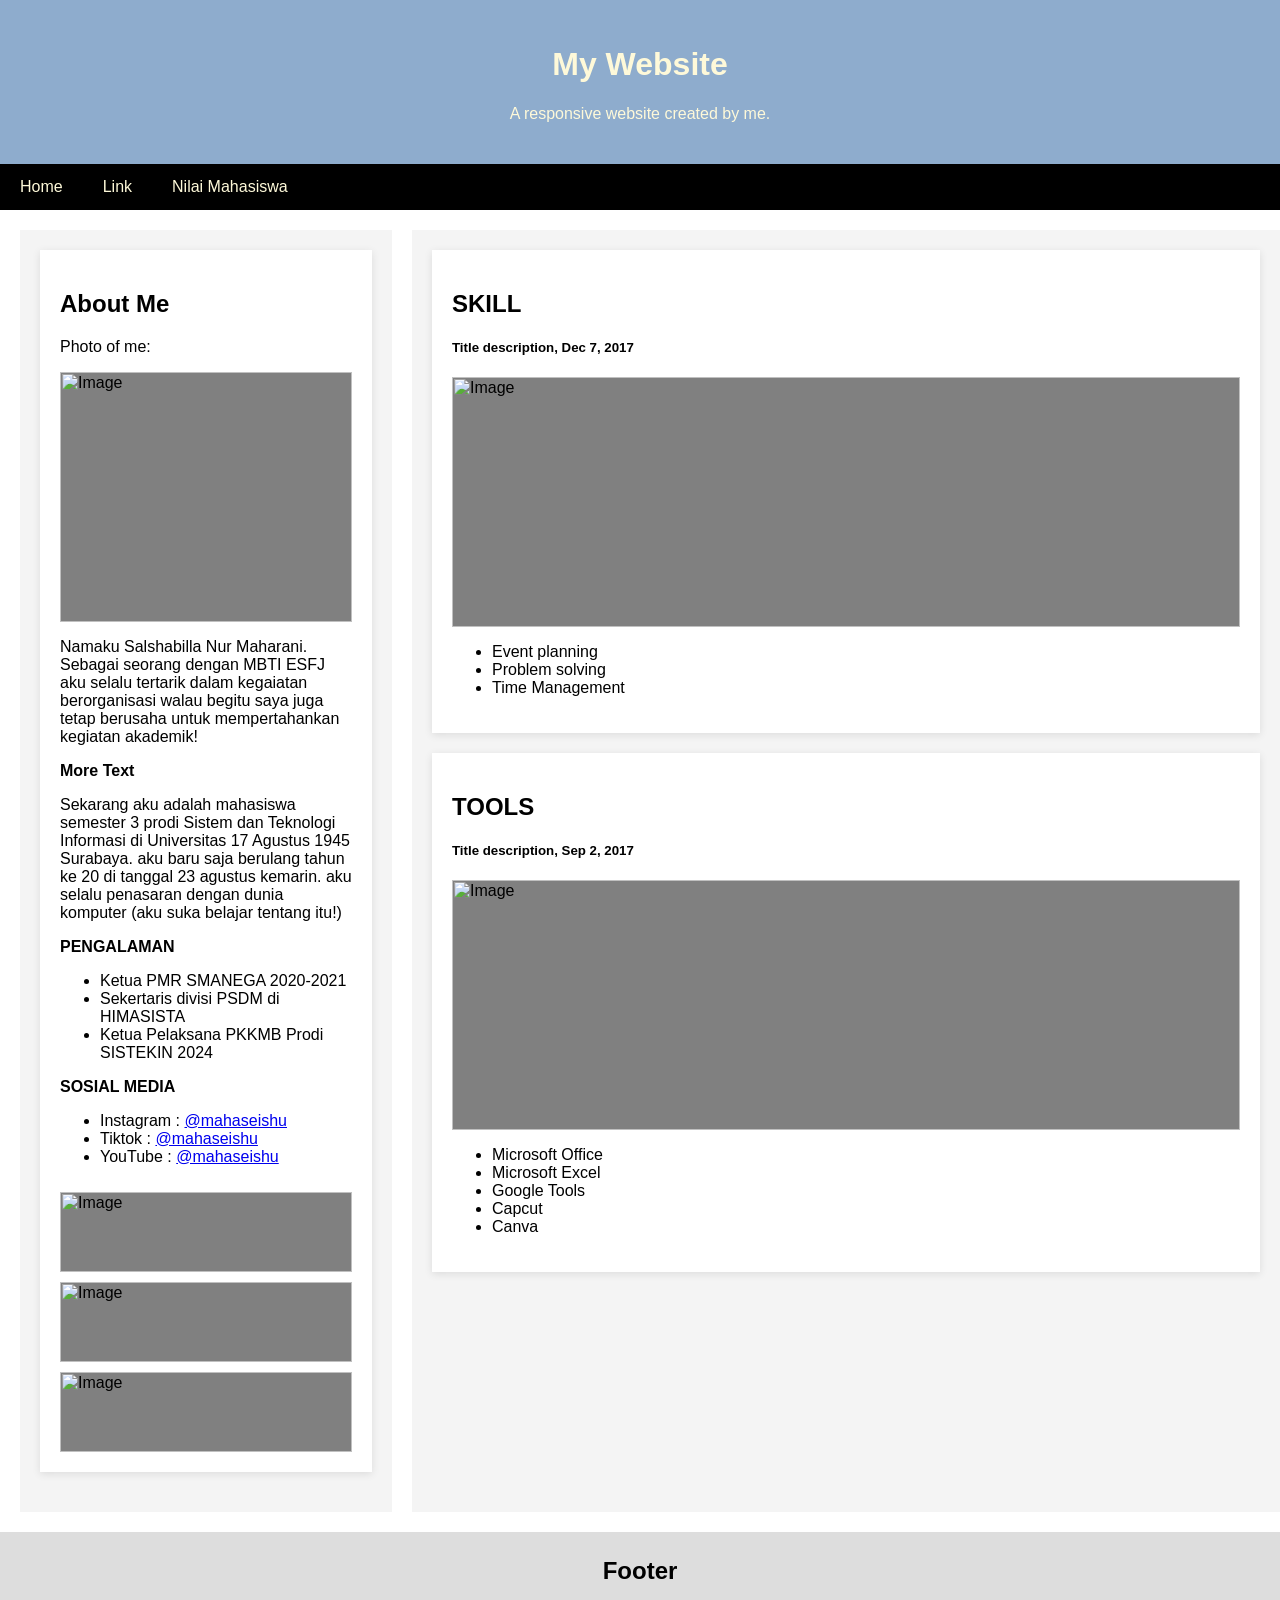
==== index.html @ eaaee87b "Create index.html" ====
<html lang="en">
<head>
    <meta charset="UTF-8">
    <meta name="viewport" content="width=device-width, initial-scale=1.0">
    <title>My Website</title>
    <style>
        body {
            font-family: Arial, sans-serif;
            margin: 0;
            padding: 0;
            box-sizing: border-box;
        }

        .header {
            background-color: #8EACCD;
            color:#FEF9D9 ;
            text-align: center;
            padding: 25px;
        }

        .navbar {
            overflow: hidden;
            background-color: black;
            padding: 0px 0;
        }

        .navbar a {
            float: left;
            display: block;
            color: #FEF9D9;
            text-align: center;
            padding: 14px 20px;
            text-decoration: none;
        }

        .navbar a:hover {
            background-color: #ddd;
            color: black;
        }

        .container {
            display: grid;
            grid-template-columns: 30% 70%;
            gap: 20px;
            padding: 20px;
        }

        .leftcolumn {
            background-color: #f4f4f4;
            padding: 20px;
        }

        .rightcolumn {
            background-color: #f4f4f4;
            padding: 20px;
        }

        .card {
            background-color: white;
            padding: 20px;
            margin-bottom: 20px;
            box-shadow: 0 2px 8px rgba(0, 0, 0, 0.1);
        }

        .about-me img {
            width: 100%;
            height: 250px;
            background-color: grey;
        }

        .about-me .images img {
            width: 100%;
            height: 80px;
            margin-top: 10px;
            background-color: grey;
        }

        .content img {
            width: 100%;
            height: 250px;
            background-color: grey;
        }

        .footer {
            background-color: #ddd;
            padding: 5px;
            text-align: center;
        }
    </style>
</head>
<body>

    <div class="header">
        <h1>My Website</h1>
        <p>A responsive website created by me.</p>
    </div>

    <div class="navbar">
        <a href="#">Home</a>
        <a href="#">Link</a>
        <a href="nilai.html">Nilai Mahasiswa</a>
    </div>

    <div class="container">
        <!-- Left Column -->
        <div class="leftcolumn">
            <div class="card about-me">
                <h2>About Me</h2>
                <p>Photo of me:</p>
                <img src="foto/WhatsApp Image 2024-09-23 at 21.03.54_5bafac22.jpg" alt="Image">
                <p>Namaku Salshabilla Nur Maharani. Sebagai seorang dengan MBTI ESFJ aku selalu tertarik dalam kegaiatan berorganisasi walau begitu saya juga tetap berusaha untuk mempertahankan kegiatan akademik! </p>
                <p><b>More Text</b></p>
                <p> Sekarang aku adalah mahasiswa semester 3 prodi Sistem dan Teknologi Informasi di Universitas 17 Agustus 1945 Surabaya. aku baru saja berulang tahun ke 20 di tanggal 23 agustus kemarin. aku selalu penasaran dengan dunia komputer (aku suka belajar tentang itu!)</p>
                <dl> 
                    <dt> <b> PENGALAMAN </b></dt>
                    <ul>
                        <li> Ketua PMR SMANEGA 2020-2021 </li>
                        <li> Sekertaris divisi PSDM di HIMASISTA </li>
                        <li> Ketua Pelaksana PKKMB Prodi SISTEKIN 2024 </li>
                    </ul>
                    <dt> <b> SOSIAL MEDIA </b></dt>
                    <ul>
                        <li> Instagram  : <a href="https://www.instagram.com/mahaseishu/#">@mahaseishu</a> </li>
                        <li> Tiktok     : <a href="https://www.tiktok.com/@mahaseishu?is_from_webapp=1&sender_device=pc">@mahaseishu</a> </li>
                        <li> YouTube    : <a href="https://youtube.com/@mahaseishu?si=4CXGD5W06OkweNBG">@mahaseishu</a> </li>
                    </ul>
                </dl>
                <div class="images">
                    <img src="foto/WhatsApp Image 2024-09-23 at 21.15.58_c7e88a3b.jpg" alt="Image">
                    <img src="foto/WhatsApp Image 2024-09-23 at 21.20.33_2cbcd591.jpg" alt="Image">
                    <img src="foto/WhatsApp Image 2024-09-23 at 21.21.54_89cf80d8.jpg" alt="Image">
                </div>
            </div>
        </div>

        <!-- Right Column -->
        <div class="rightcolumn">
            <div class="card content">
                <h2>SKILL</h2>
                <h5>Title description, Dec 7, 2017</h5>
                <img src="foto/Screenshot 2024-09-23 211745.png" alt="Image">
                <ul>
                    <li> Event planning </li>
                    <li> Problem solving </li>
                    <li> Time Management </li>
                </ul>

            </div>
            <div class="card content">
                <h2>TOOLS</h2>
                <h5>Title description, Sep 2, 2017</h5>
                <img src="foto/WhatsApp Image 2024-09-23 at 21.23.44_96e1d459.jpg" alt="Image">
                <ul>
                    <li> Microsoft Office </li>
                    <li> Microsoft Excel </li>
                    <li> Google Tools </li>
                    <li> Capcut </li>
                    <li> Canva </li>
                </ul>
            </div>
        </div>
    </div>

    <div class="footer">
        <h2>Footer</h2>
    </div>

</body>
</html>
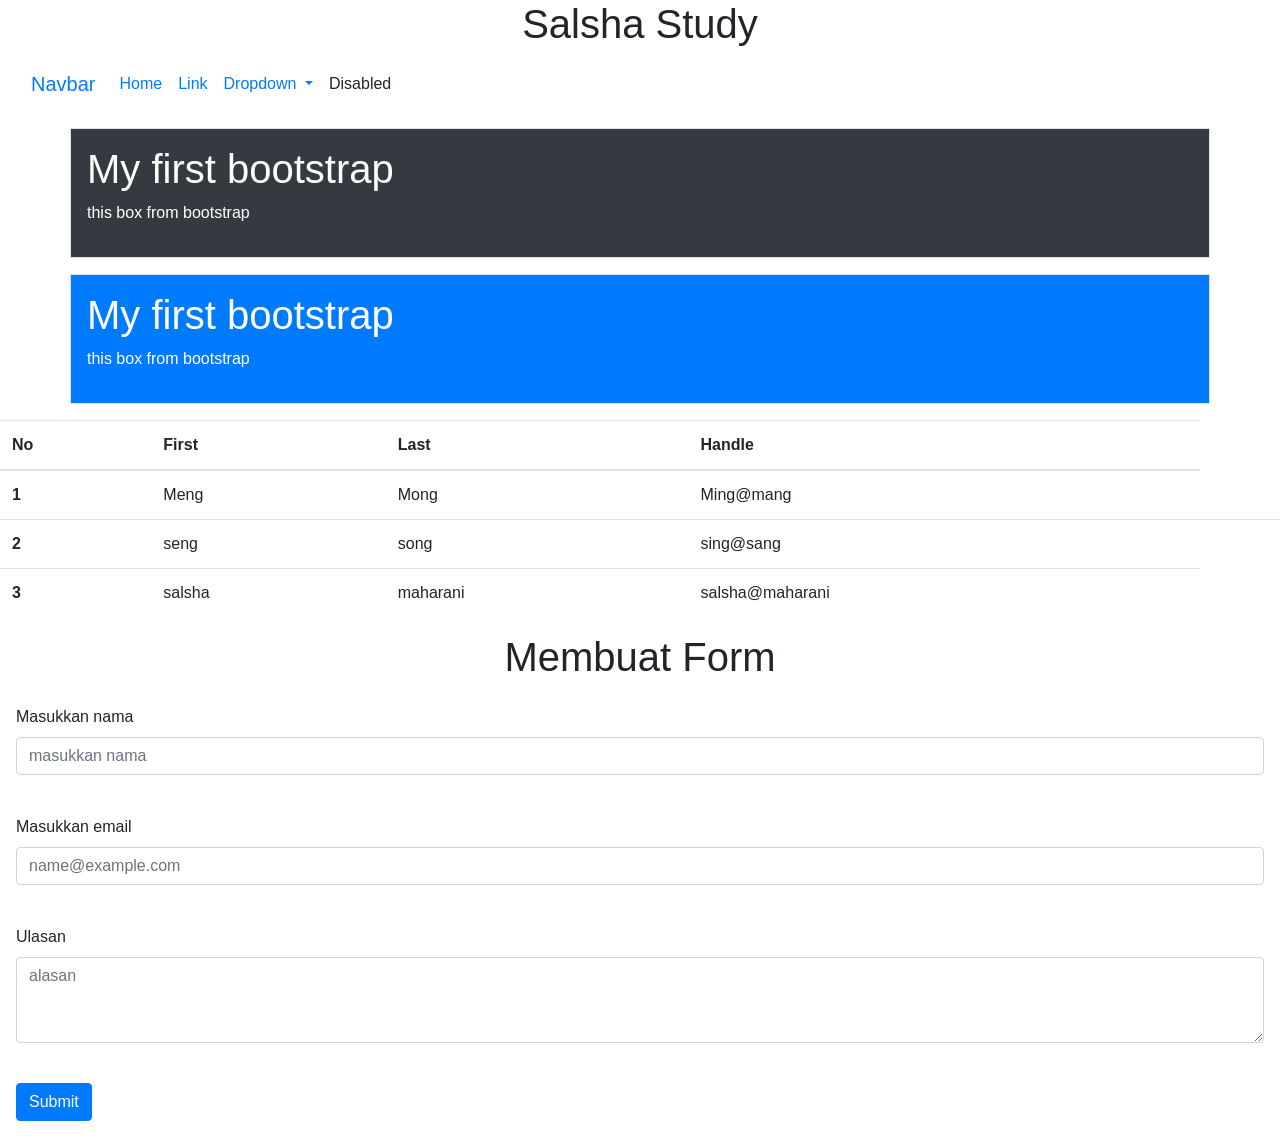
==== commit e4ec2c9f: "push file tugas" ====
--- a/index.html
+++ b/index.html
@@ -1,169 +1,108 @@
-<html lang="en">
+<!DOCTYPE html>
 <head>
-    <meta charset="UTF-8">
-    <meta name="viewport" content="width=device-width, initial-scale=1.0">
-    <title>My Website</title>
-    <style>
-        body {
-            font-family: Arial, sans-serif;
-            margin: 0;
-            padding: 0;
-            box-sizing: border-box;
-        }
-
-        .header {
-            background-color: #8EACCD;
-            color:#FEF9D9 ;
-            text-align: center;
-            padding: 25px;
-        }
-
-        .navbar {
-            overflow: hidden;
-            background-color: black;
-            padding: 0px 0;
-        }
-
-        .navbar a {
-            float: left;
-            display: block;
-            color: #FEF9D9;
-            text-align: center;
-            padding: 14px 20px;
-            text-decoration: none;
-        }
-
-        .navbar a:hover {
-            background-color: #ddd;
-            color: black;
-        }
-
-        .container {
-            display: grid;
-            grid-template-columns: 30% 70%;
-            gap: 20px;
-            padding: 20px;
-        }
-
-        .leftcolumn {
-            background-color: #f4f4f4;
-            padding: 20px;
-        }
-
-        .rightcolumn {
-            background-color: #f4f4f4;
-            padding: 20px;
-        }
-
-        .card {
-            background-color: white;
-            padding: 20px;
-            margin-bottom: 20px;
-            box-shadow: 0 2px 8px rgba(0, 0, 0, 0.1);
-        }
-
-        .about-me img {
-            width: 100%;
-            height: 250px;
-            background-color: grey;
-        }
-
-        .about-me .images img {
-            width: 100%;
-            height: 80px;
-            margin-top: 10px;
-            background-color: grey;
-        }
-
-        .content img {
-            width: 100%;
-            height: 250px;
-            background-color: grey;
-        }
-
-        .footer {
-            background-color: #ddd;
-            padding: 5px;
-            text-align: center;
-        }
-    </style>
+    <title>
+        Study With Salsha
+    </title>
+    <link href="bootstrap-4.0.0-dist/css/bootstrap.min.css" rel="stylesheet">
 </head>
 <body>
+    <h1 class="text-center">Salsha Study</h1>
+    <script src="bootstrap-4.0.0-dist/js/bootstrap.min.js"></script>
+</body>
 
-    <div class="header">
-        <h1>My Website</h1>
-        <p>A responsive website created by me.</p>
+<nav class="navbar navbar-expand-lg bg-body-tertiary">
+    <div class="container-fluid">
+      <a class="navbar-brand" href="#">Navbar</a>
+      <button class="navbar-toggler" type="button" data-bs-toggle="collapse" data-bs-target="#navbarSupportedContent" aria-controls="navbarSupportedContent" aria-expanded="false" aria-label="Toggle navigation">
+        <span class="navbar-toggler-icon"></span>
+      </button>
+      <div class="collapse navbar-collapse" id="navbarSupportedContent">
+        <ul class="navbar-nav me-auto mb-2 mb-lg-0">
+          <li class="nav-item">
+            <a class="nav-link active" aria-current="page" href="#">Home</a>
+          </li>
+          <li class="nav-item">
+            <a class="nav-link" href="#">Link</a>
+          </li>
+          <li class="nav-item dropdown">
+            <a class="nav-link dropdown-toggle" href="#" role="button" data-bs-toggle="dropdown" aria-expanded="true">
+              Dropdown
+            </a>
+            <ul class="dropdown-menu">
+              <li><a class="dropdown-item" href="#">Action</a></li>
+              <li><a class="dropdown-item" href="#">Another action</a></li>
+              <li><hr class="dropdown-divider"></li>
+              <li><a class="dropdown-item" href="#">Something else here</a></li>
+            </ul>
+          </li>
+          <li class="nav-item">
+            <a class="nav-link disabled" aria-disabled="true">Disabled</a>
+          </li>
+        </ul>
+      </div>
     </div>
+  </nav>
+  
+<div class="container p-3 my-3 border bg-dark text-white">
+        <h1>My first bootstrap</h1>
+        <p>this box from bootstrap</p>
+</div>
+<div class="container p-3 my-3 border bg-primary text-white">
+    <h1>My first bootstrap</h1>
+    <p>this box from bootstrap</p>
+</div>
 
-    <div class="navbar">
-        <a href="#">Home</a>
-        <a href="#">Link</a>
-        <a href="nilai.html">Nilai Mahasiswa</a>
-    </div>
+<table class="table">
+    <thead>
+        <tr>
+            <th scope="col">No</th>
+            <th scope="col">First</th>
+            <th scope="col">Last</th>
+            <th scope="col">Handle</th>
+        </tr>
+    </thead>
+    <tbody class="table-group-divider">
+        <tr>
+            <th scope="row">1</th>
+            <td>Meng</td>
+            <td>Mong</td>
+            <td>Ming@mang</td>
+        </tr>
+        <tr>
+            <th scope="row">2</th>
+            <td>seng</td>
+            <td>song</td>
+            <td>sing@sang</td>
+            <td><Source></Source></td>
+        </tr>
+        <tr>
+            <th scope="row">3</th>
+            <td>salsha</td>
+            <td>maharani</td>
+            <td>salsha@maharani</td>
+        </tr>
+    </tbody>
+</table>
 
-    <div class="container">
-        <!-- Left Column -->
-        <div class="leftcolumn">
-            <div class="card about-me">
-                <h2>About Me</h2>
-                <p>Photo of me:</p>
-                <img src="foto/WhatsApp Image 2024-09-23 at 21.03.54_5bafac22.jpg" alt="Image">
-                <p>Namaku Salshabilla Nur Maharani. Sebagai seorang dengan MBTI ESFJ aku selalu tertarik dalam kegaiatan berorganisasi walau begitu saya juga tetap berusaha untuk mempertahankan kegiatan akademik! </p>
-                <p><b>More Text</b></p>
-                <p> Sekarang aku adalah mahasiswa semester 3 prodi Sistem dan Teknologi Informasi di Universitas 17 Agustus 1945 Surabaya. aku baru saja berulang tahun ke 20 di tanggal 23 agustus kemarin. aku selalu penasaran dengan dunia komputer (aku suka belajar tentang itu!)</p>
-                <dl> 
-                    <dt> <b> PENGALAMAN </b></dt>
-                    <ul>
-                        <li> Ketua PMR SMANEGA 2020-2021 </li>
-                        <li> Sekertaris divisi PSDM di HIMASISTA </li>
-                        <li> Ketua Pelaksana PKKMB Prodi SISTEKIN 2024 </li>
-                    </ul>
-                    <dt> <b> SOSIAL MEDIA </b></dt>
-                    <ul>
-                        <li> Instagram  : <a href="https://www.instagram.com/mahaseishu/#">@mahaseishu</a> </li>
-                        <li> Tiktok     : <a href="https://www.tiktok.com/@mahaseishu?is_from_webapp=1&sender_device=pc">@mahaseishu</a> </li>
-                        <li> YouTube    : <a href="https://youtube.com/@mahaseishu?si=4CXGD5W06OkweNBG">@mahaseishu</a> </li>
-                    </ul>
-                </dl>
-                <div class="images">
-                    <img src="foto/WhatsApp Image 2024-09-23 at 21.15.58_c7e88a3b.jpg" alt="Image">
-                    <img src="foto/WhatsApp Image 2024-09-23 at 21.20.33_2cbcd591.jpg" alt="Image">
-                    <img src="foto/WhatsApp Image 2024-09-23 at 21.21.54_89cf80d8.jpg" alt="Image">
-                </div>
-            </div>
-        </div>
-
-        <!-- Right Column -->
-        <div class="rightcolumn">
-            <div class="card content">
-                <h2>SKILL</h2>
-                <h5>Title description, Dec 7, 2017</h5>
-                <img src="foto/Screenshot 2024-09-23 211745.png" alt="Image">
-                <ul>
-                    <li> Event planning </li>
-                    <li> Problem solving </li>
-                    <li> Time Management </li>
-                </ul>
-
-            </div>
-            <div class="card content">
-                <h2>TOOLS</h2>
-                <h5>Title description, Sep 2, 2017</h5>
-                <img src="foto/WhatsApp Image 2024-09-23 at 21.23.44_96e1d459.jpg" alt="Image">
-                <ul>
-                    <li> Microsoft Office </li>
-                    <li> Microsoft Excel </li>
-                    <li> Google Tools </li>
-                    <li> Capcut </li>
-                    <li> Canva </li>
-                </ul>
-            </div>
-        </div>
-    </div>
-
-    <div class="footer">
-        <h2>Footer</h2>
-    </div>
-
+<h1 class="text-center">Membuat Form</h1>
+    <form>
+      <div class="mb-2 p-3">
+        <label for="exampleFormControlInput1" class="form-label">Masukkan nama</label>
+        <input type="text" class="form-control" id="exampleFormControlInput1" placeholder="masukkan nama">
+      </div>
+      <div class="mb-2 p-3">
+        <label for="exampleFormControlInput2" class="form-label">Masukkan email</label>
+        <input type="email" class="form-control" id="exampleFormControlInput2" placeholder="name@example.com">
+      </div>
+      <div class="mb-2 p-3">
+        <label for="exampleFormControlTextarea1" class="form-label">Ulasan</label>
+        <textarea class="form-control" id="exampleFormControlTextarea1" rows="3" placeholder="alasan"></textarea>
+      </div>
+      <div class="mb-2 p-3">
+        <button type="button" class="btn btn-primary">Submit</button>
+      </div>
+    </form>
+  </div>
+  <script src="bootstrap-4.0.0-dist/js/bootstrap.bundle.min.js"></script>
 </body>
-</html>
+</html>
